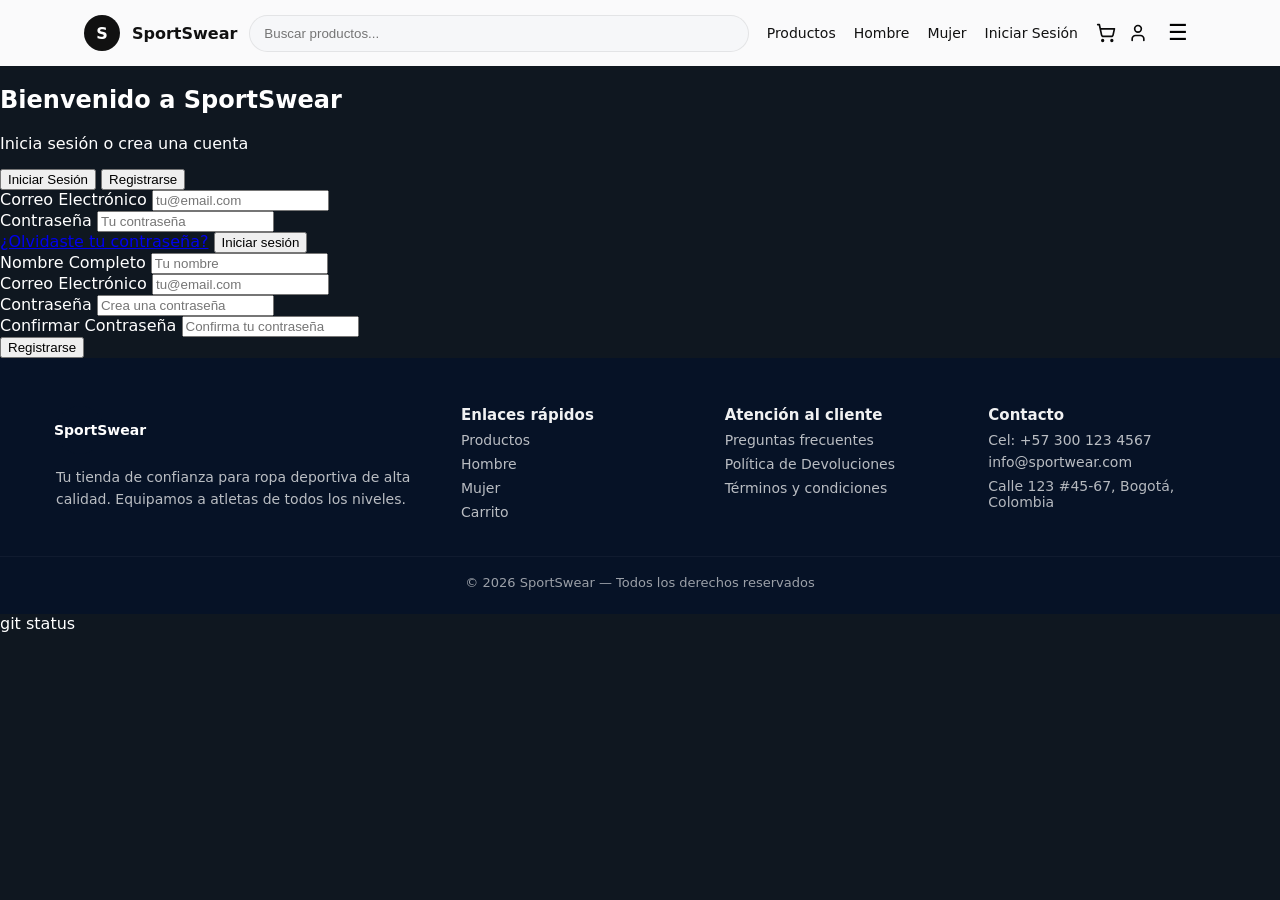
==== login.html @ b99d2ecc "arreglo login" ====
<!doctype html>
<html lang="es">
	<head>
		<meta charset="utf-8" />
		<meta name="viewport" content="width=device-width, initial-scale=1" />
		<title>Iniciar Sesión - SportSwear</title>
		<link rel="stylesheet" href="css/estilo.css" />
		<link rel="stylesheet" href="css/navbar.css" />
		<link rel="stylesheet" href="css/footer.css" />
	</head>
	<body>
		<header class="navbar">
			<div class="navbar__left">
				<div class="logo">S</div>
				<div class="brand">SportSwear</div>
			</div>

			<div class="navbar__center">
				<form class="search" role="search">
					<input type="search" placeholder="Buscar productos..." aria-label="Buscar productos" />
				</form>
			</div>

			<nav class="navbar__right">
				<div class="nav-links">
					<a href="index.html">Productos</a>
					<a href="hombre.html">Hombre</a>
					<a href="#mujeres">Mujer</a>
					<a href="login.html">Iniciar Sesión</a>
				</div>
				<div class="nav-icons">
					<a href="#cart" class="icon" aria-label="Carrito"><img src="assets/icons/cart.svg" alt="Carrito"></a>
					<a href="#account" class="icon" aria-label="Cuenta"><img src="assets/icons/user.svg" alt="Cuenta"></a>
					<button class="hamburger" aria-label="Abrir menú" aria-expanded="false">☰</button>
				</div>
                <!-- mobile menu (hidden by default) -->
				<div class="mobile-menu" aria-hidden="true">
					<a href="index.html">Productos</a>
					<a href="hombre.html">Hombre</a>
					<a href="#mujeres">Mujer</a>
					<a href="login.html">Iniciar Sesión</a>
				</div>
			</nav>
		</header>

		<main class="login-main">
			<section class="login-container">
				<div class="login-card">
					<h1 class="login-title">Bienvenido a SportSwear</h1>
					<p class="login-subtitle">Inicia sesión o crea una cuenta</p>

					<!-- Toggle buttons -->
					<div class="login-tabs">
						<button class="login-tab active" data-tab="signin">Iniciar Sesión</button>
						<button class="login-tab" data-tab="signup">Registrarse</button>
					</div>

					<!-- Sign in form -->
					<form class="login-form active" id="signin-form" data-tab="signin">
						<div class="form-group">
							<label for="email">Correo Electrónico</label>
							<input 
								type="email" 
								id="email" 
								name="email" 
								placeholder="tu@email.com" 
								required 
								aria-label="Correo Electrónico"
							>
						</div>

						<div class="form-group">
							<label for="password">Contraseña</label>
							<input 
								type="password" 
								id="password" 
								name="password" 
								placeholder="Tu contraseña" 
								required 
								aria-label="Contraseña"
							>
						</div>

						<a href="#forgot" class="forgot-password">¿Olvidaste tu contraseña?</a>

						<button type="submit" class="btn-login">Iniciar sesión</button>
					</form>

					<!-- Sign up form -->
					<form class="login-form" id="signup-form" data-tab="signup">
						<div class="form-group">
							<label for="signup-name">Nombre Completo</label>
							<input 
								type="text" 
								id="signup-name" 
								name="name" 
								placeholder="Tu nombre" 
								required 
								aria-label="Nombre Completo"
							>
						</div>

						<div class="form-group">
							<label for="signup-email">Correo Electrónico</label>
							<input 
								type="email" 
								id="signup-email" 
								name="email" 
								placeholder="tu@email.com" 
								required 
								aria-label="Correo Electrónico"
							>
						</div>

						<div class="form-group">
							<label for="signup-password">Contraseña</label>
							<input 
								type="password" 
								id="signup-password" 
								name="password" 
								placeholder="Crea una contraseña" 
								required 
								aria-label="Contraseña"
							>
						</div>

						<div class="form-group">
							<label for="signup-confirm">Confirmar Contraseña</label>
							<input 
								type="password" 
								id="signup-confirm" 
								name="confirm" 
								placeholder="Confirma tu contraseña" 
								required 
								aria-label="Confirmar Contraseña"
							>
						</div>

						<button type="submit" class="btn-login">Registrarse</button>
					</form>
				</div>
			</section>
		</main>

	
		<footer class="site-footer">
			<div class="footer-grid">
				<div class="footer-brand">
					<div class="logo">SportSwear</div>
					<p>Tu tienda de confianza para ropa deportiva de alta calidad. Equipamos a atletas de todos los niveles.</p>
				</div>
				<div class="footer-columns footer-links">
					<h4>Enlaces rápidos</h4>
					<ul>
						<li><a href="/products">Productos</a></li>
						<li><a href="/products#hombres">Hombre</a></li>
						<li><a href="/products#mujeres">Mujer</a></li>
						<li><a href="/cart">Carrito</a></li>
					</ul>
				</div>
				<div class="footer-columns footer-links">
					<h4>Atención al cliente</h4>
					<ul>
						<li><a href="#">Preguntas frecuentes</a></li>
						<li><a href="#">Política de Devoluciones</a></li>
						<li><a href="#">Términos y condiciones</a></li>
					</ul>
				</div>
				<div class="footer-columns footer-contact">
					<h4>Contacto</h4>
					<a href="tel:+573001234567">Cel: +57 300 123 4567</a>
					<a href="mailto:info@sportwear.com">info@sportwear.com</a>
					<address style="color:rgba(255,255,255,0.7);font-style:normal;margin-top:8px">Calle 123 #45-67, Bogotá, Colombia</address>
				</div>
			</div>
			<div class="footer-bottom">© 2026 SportSwear — Todos los derechos reservados</div>
		</footer>
	</body>

		<script>
			// Toggle between sign in and sign up forms
			const tabs = document.querySelectorAll('.login-tab');
			const forms = document.querySelectorAll('.login-form');

			tabs.forEach(tab => {
				tab.addEventListener('click', () => {
					// Remove active class from all tabs and forms
					tabs.forEach(t => t.classList.remove('active'));
					forms.forEach(f => f.classList.remove('active'));

					// Add active class to clicked tab and corresponding form
					tab.classList.add('active');
					const tabName = tab.getAttribute('data-tab');
					document.querySelector(`[data-tab="${tabName}"]`).classList.add('active');
					
					// Show corresponding form
					const formId = tabName === 'signin' ? 'signin-form' : 'signup-form';
					document.getElementById(formId).classList.add('active');
				});
			});
	// Small script to toggle mobile menu
	(function(){
	  const btn = document.querySelector('.hamburger');
	  const menu = document.querySelector('.mobile-menu');
	  if(!btn || !menu) return;
	  btn.addEventListener('click', ()=>{
	    const open = menu.classList.toggle('show');
	    btn.setAttribute('aria-expanded', open ? 'true' : 'false');
	    menu.setAttribute('aria-hidden', open ? 'false' : 'true');
	  });
	  // close on outside click
	  document.addEventListener('click', (e)=>{
	    if(!menu.classList.contains('show')) return;
	    if(e.target===btn || menu.contains(e.target)) return;
	    menu.classList.remove('show');
	    btn.setAttribute('aria-expanded','false');
	    menu.setAttribute('aria-hidden','true');
	  });
	})();
	</script>
</html>
git status
---- css/estilo.css ----
/* Global styles */
:root{
	--bg:#0f1720;
	--white:#ffffff;
	--muted:rgba(255,255,255,0.85);
	--accent:#0f1720;
}
*{box-sizing:border-box}
html,body{height:100%;}
body{
	margin:0;
	font-family:Inter, ui-sans-serif, system-ui, -apple-system, "Segoe UI", Roboto, "Helvetica Neue", Arial;
	background:var(--bg);
	color:var(--white);
}
.container{max-width:1200px;margin:0 auto;padding:0 16px}

/* Utility buttons used by components */
.btn{display:inline-block;text-decoration:none;padding:12px 20px;border-radius:10px;font-weight:600}
.btn--primary{background:#fff;color:#111}
.btn--secondary{background:rgba(255,255,255,0.12);color:#fff;border:1px solid rgba(255,255,255,0.08)}
---- css/navbar.css ----
/* Navbar component styles */
.navbar{
  width:100%;
  display:flex;
  align-items:center;
  justify-content:space-between;
  padding:14px 84px;
  background:rgba(255,255,255,0.98);
  color:#111;
 column-gap:12px;
  position:sticky;
  top:0;
  z-index:40;
  box-shadow:0 1px 0 rgba(0,0,0,0.06);
}
.navbar__left{display:flex;align-items:center;gap:12px}
.logo{width:36px;height:36px;border-radius:50%;background:#111;color:#fff;display:flex;align-items:center;justify-content:center;font-weight:700}
.brand{font-weight:700}
.navbar__center{flex:1;display:flex;justify-content:center;}
.search{
  width:100%;
  display:flex;
  justify-content:start;
}
.search input{
  width:100%;
  max-width:500px;
  padding:10px 14px;
  border-radius:22px;
  border:1px solid rgba(0,0,0,0.08);
  background:#f6f7f9;
  outline:none;
}
.navbar__right{display:flex;align-items:center;gap:18px}
.nav-links{display:flex;gap:18px;align-items:center}
.nav-links a{color:#111;text-decoration:none;font-weight:500; font-size:14px}
.nav-icons{display:flex;gap:12px;align-items:center}
.nav-icons .icon{font-size:18px;text-decoration:none;color:#111}
.nav-icons .icon img{width:20px;height:20px;display:block}
.hamburger{background:transparent;border:0;font-size:22px;padding:6px 8px;cursor:pointer}
.mobile-menu{display:none;position:absolute;right:16px;top:64px;background:#fff;border-radius:8px;box-shadow:0 10px 30px rgba(0,0,0,0.12);overflow:hidden}
.mobile-menu a{display:block;padding:12px 18px;color:#111;text-decoration:none;border-bottom:1px solid rgba(0,0,0,0.04)}
.mobile-menu a:last-child{border-bottom:0}

@media (max-width:800px){
  .search{display:none}
  .navbar{padding:12px 16px}
  .brand{display:none}
  .nav-links{display:none}
  .nav-icons{display:flex}
  .mobile-menu{right:16px;left:16px;top:64px}
}

/* show mobile menu when active */
.mobile-menu.show{display:block}
---- css/footer.css ----
/* Footer component styles (clean, responsive) */
:root{
	--footer-bg:#061226;
	--footer-fg:rgba(255,255,255,0.94);
	--footer-muted:rgba(255,255,255,0.72);
}
.site-footer{
	background:var(--footer-bg);
	color:var(--footer-fg);
	padding:48px 0 24px;
	font-size:14px;
}
.footer-grid{
	max-width:1200px;
	margin:0 auto;
	padding:0 16px;
	display:grid;
	grid-template-columns: 1.6fr 1fr 1fr 1fr;
	gap:28px;
	align-items:start;
}
.footer-brand .logo{width:48px;height:48px;border-radius:50%;background:#061226;color:#fff;display:flex;align-items:center;justify-content:center;font-weight:800;margin-bottom:12px;padding-left: 40px;}
.footer-brand p{color:var(--footer-muted);line-height:1.6;margin:0}
.footer-columns h4{margin:0 0 8px 0;font-size:15px;color:var(--footer-fg)}
.footer-links ul{list-style:none;padding:0;margin:8px 0 0 0}
.footer-links li{margin:8px 0}
.footer-links a{color:var(--footer-muted);text-decoration:none}
.footer-contact a{display:block;color:var(--footer-muted);text-decoration:none;margin:6px 0}
.footer-bottom{border-top:1px solid rgba(255,255,255,0.04);margin-top:28px;padding-top:18px;text-align:center;color:rgba(255,255,255,0.6);font-size:13px}

.socials{display:flex;gap:10px;margin-top:10px}
.socials a{display:inline-flex;width:36px;height:36px;border-radius:8px;align-items:center;justify-content:center;background:rgba(255,255,255,0.06);color:var(--footer-fg);text-decoration:none}

/* Small helpers */
.muted{color:var(--footer-muted)}

@media (max-width:900px){
	.footer-grid{grid-template-columns:1fr 1fr;gap:20px}
}
@media (max-width:600px){
	.footer-grid{grid-template-columns:1fr;gap:16px}
	.footer-brand{order:-1}
	.socials{justify-content:flex-start}
}
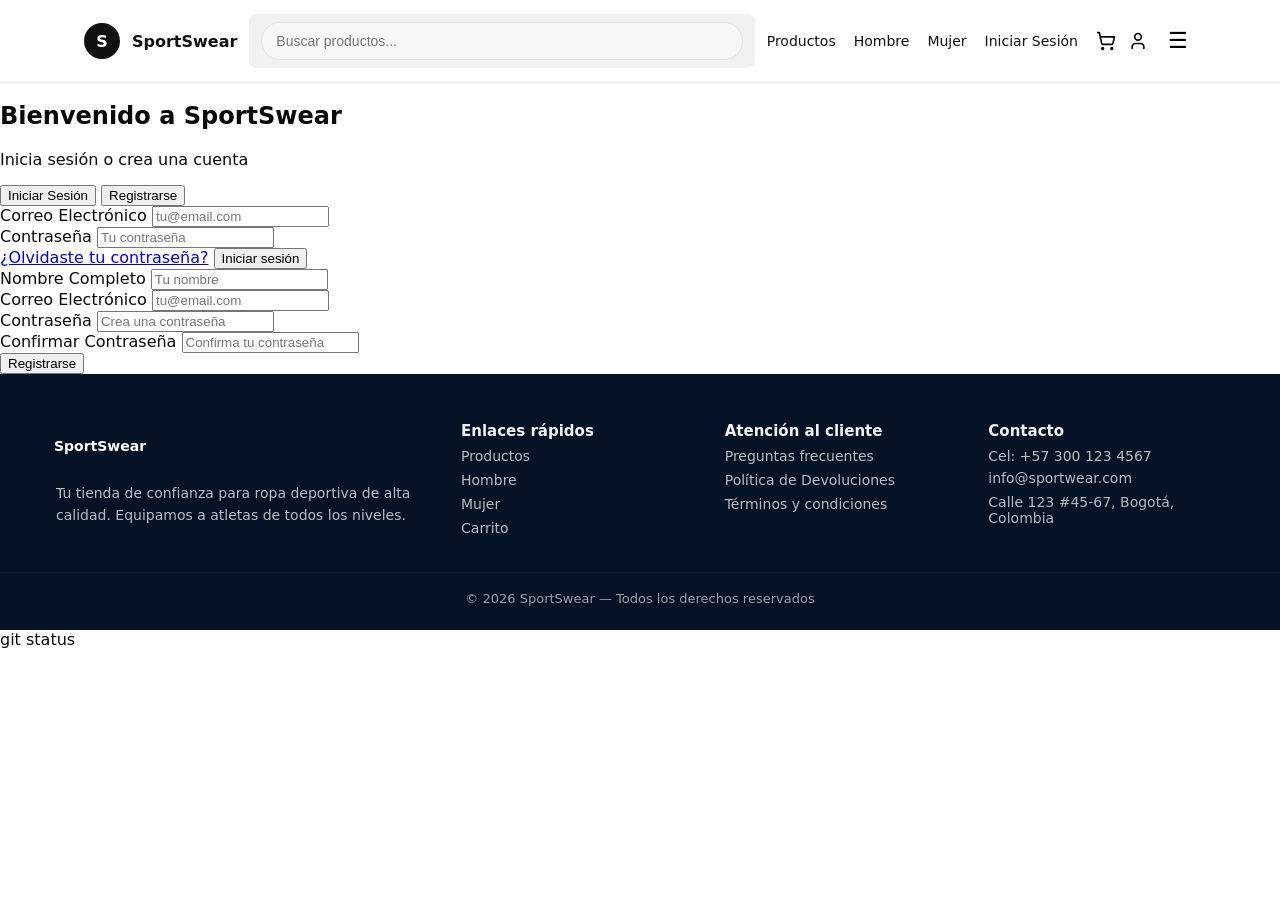
==== commit d94f442a: "pagess" ====
--- a/login.html
+++ b/login.html
@@ -152,18 +152,18 @@
 				<div class="footer-columns footer-links">
 					<h4>Enlaces rápidos</h4>
 					<ul>
-						<li><a href="/products">Productos</a></li>
-						<li><a href="/products#hombres">Hombre</a></li>
-						<li><a href="/products#mujeres">Mujer</a></li>
-						<li><a href="/cart">Carrito</a></li>
+						<li><a href="/pages/productos.html">Productos</a></li>
+						<li><a href="/pages/productos.html?category=hombre">Hombre</a></li>
+						<li><a href="/pages/productos.html?category=mujer">Mujer</a></li>
+						<li><a href="/pages/carrito.html">Carrito</a></li>
 					</ul>
 				</div>
 				<div class="footer-columns footer-links">
 					<h4>Atención al cliente</h4>
 					<ul>
-						<li><a href="#">Preguntas frecuentes</a></li>
-						<li><a href="#">Política de Devoluciones</a></li>
-						<li><a href="#">Términos y condiciones</a></li>
+						<li><a href="/pages/faq.html">Preguntas frecuentes</a></li>
+						<li><a href="/pages/politica-devoluciones.html">Política de Devoluciones</a></li>
+						<li><a href="/pages/terminos.html">Términos y condiciones</a></li>
 					</ul>
 				</div>
 				<div class="footer-columns footer-contact">
--- a/css/navbar.css
+++ b/css/navbar.css
@@ -1,3 +1,35 @@
+:root{
+  --bg:#ffffff;
+  --text:#0a0a0a;
+  --muted:#717182;
+  --search-bg:#f1f1f1;
+}
+
+*{box-sizing:border-box}
+body{font-family:Inter, system-ui, -apple-system, "Helvetica Neue", Arial; margin:0; background:var(--bg); color:var(--text)}
+
+.navbar{display:flex;align-items:center;justify-content:space-between;padding:10px 163px}
+.navbar-left{display:flex;align-items:center;gap:22px}
+.brand{display:flex;align-items:center;gap:8px}
+.brand-logo{width:32px;height:32px;border-radius:16px;background:#000;color:#fff;display:flex;align-items:center;justify-content:center;font-weight:700;font-size:16px}
+.brand-name{font-weight:700;font-size:20px}
+
+.search{display:flex;align-items:center;gap:12px;background:var(--search-bg);padding:8px 12px;border-radius:7px;width:376px}
+.search-icon{width:16px;height:16px;flex:0 0 16px}
+.search input{border:0;background:transparent;outline:none;font-size:14px;color:var(--muted);width:100%}
+
+.navbar-right{display:flex;align-items:center;gap:24px}
+.nav-link{font-weight:500;color:var(--text);text-decoration:none;font-size:14px}
+
+.icon-btn{background:transparent;border:0;padding:6px;display:flex;align-items:center;justify-content:center;cursor:pointer}
+.icon-btn svg{width:20px;height:20px}
+
+.btn-ghost{display:inline-block;padding:8px 12px;border-radius:8px;border:1px solid rgba(0,0,0,0.06);text-decoration:none;color:var(--text);font-weight:500}
+
+@media (max-width:900px){
+  .navbar{padding:10px 20px}
+  .search{display:none}
+}
 /* Navbar component styles */
 .navbar{
   width:100%;
@@ -5,7 +37,7 @@
   align-items:center;
   justify-content:space-between;
   padding:14px 84px;
-  background:rgba(255,255,255,0.98);
+  background:rgb(255, 255, 255);
   color:#111;
  column-gap:12px;
   position:sticky;
